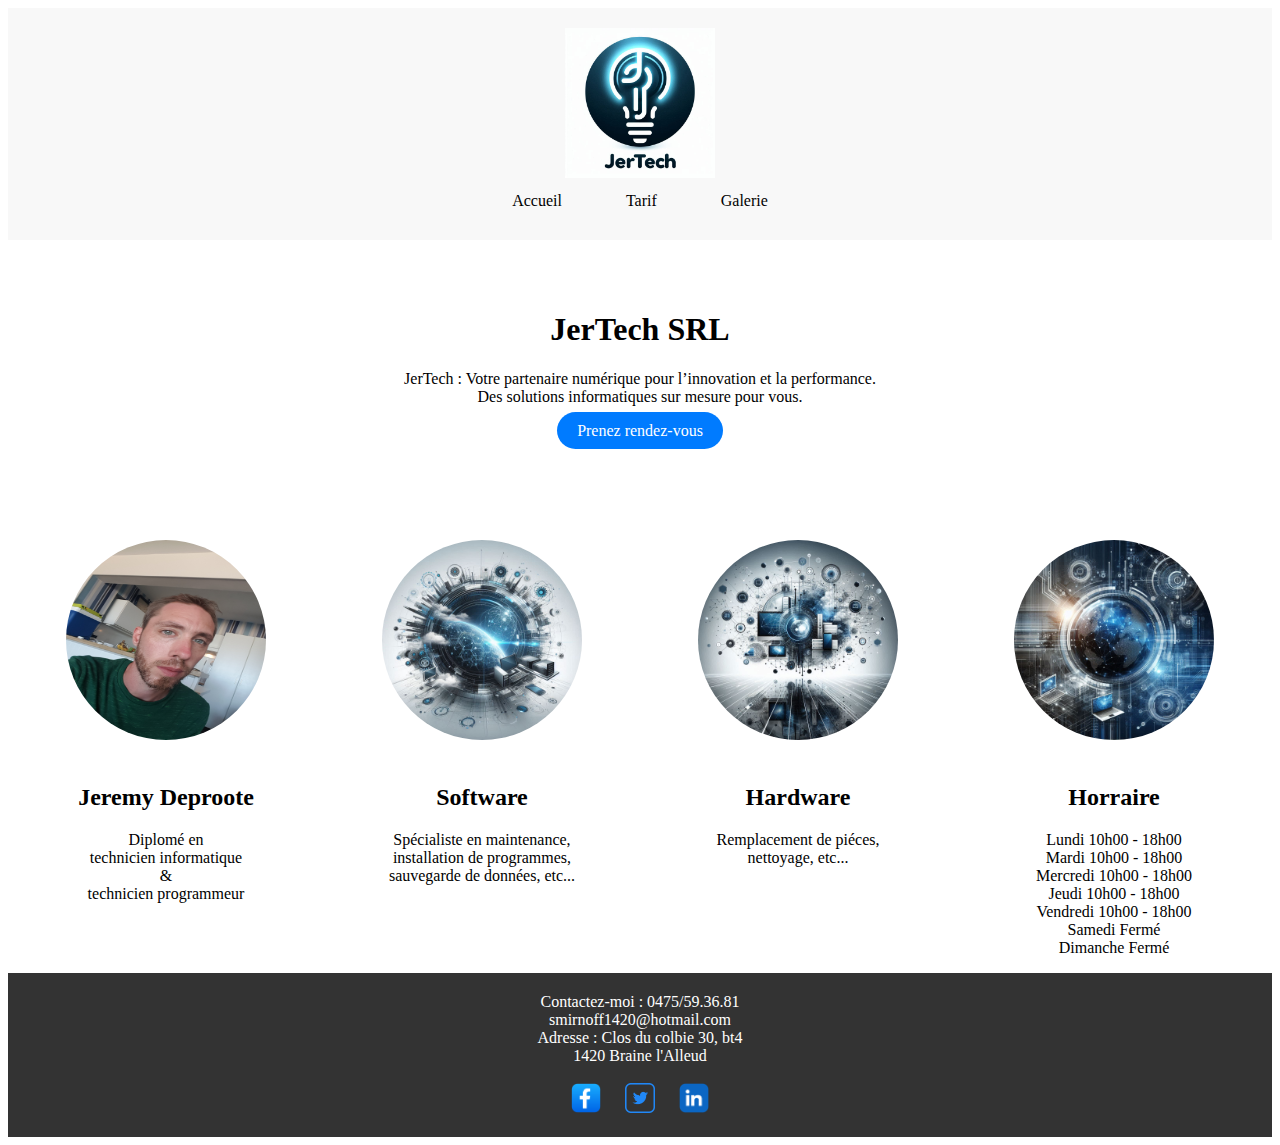
==== 1er.html @ d6b2029c "first commit" ====
<!DOCTYPE html>
<html lang="fr">
  <head>
    <meta charset="UTF-8" />
    <meta name="viewport" content="width=device-width, initial-scale=1.0" />
    <title>JerTech - Accueil</title>
    <link rel="stylesheet" href="styles.css" />
  </head>
  <body>
    <header>
      <div class="logo">
        <img src="images/jer (2).jpg" alt="Logo" />
      </div>
      <nav>
        <ul>
          <li><a href="1er.html">Accueil</a></li>
          <li><a href="tarif.html">Tarif</a></li>
          <li><a href="galerie.html">Galerie</a></li>
        </ul>
      </nav>
    </header>

    <main>
      <section class="section-principale">
        <h1>JerTech SRL</h1>
        <p>
          JerTech : Votre partenaire numérique pour l’innovation et la
          performance. <br />Des solutions informatiques sur mesure pour vous.
        </p>
        <a href="mailto: smirnoff1420@hotmail.com" class="bouton-inscription"
          >Prenez rendez-vous</a
        >
      </section>

      <section class="intervenants">
        <div class="intervenant">
          <img src="images/20190630_155939.jpg" alt="Intervenant 1" />
          <h2>Jeremy Deproote</h2>
          <p>
            Diplomé en <br />
            technicien informatique <br />
            & <br />
            technicien programmeur
          </p>
        </div>
        <div class="intervenant">
          <img
            src="images/_cbdb349a-47a9-4908-bf88-cc09fbea6aa1.jpg"
            alt="Intervenant 2"
          />
          <h2>Software</h2>
          <p>
            Spécialiste en maintenance, <br />
            installation de programmes, <br />
            sauvegarde de données, etc...
          </p>
        </div>
        <div class="intervenant">
          <img
            src="images/_9c9d2d70-c1bf-49b2-bda9-29300f82c64f.jpg"
            alt="Intervenant 3"
          />
          <h2>Hardware</h2>
          <p>Remplacement de piéces, <br />nettoyage, etc...</p>
        </div>
        <div class="intervenant">
          <img src="images/horraire.jpg" alt="Intervenant 4" />
          <h2>Horraire</h2>
          <p>
            Lundi 10h00 - 18h00 <br />
            Mardi 10h00 - 18h00 <br />
            Mercredi 10h00 - 18h00 <br />
            Jeudi 10h00 - 18h00 <br />
            Vendredi 10h00 - 18h00 <br />
            Samedi Fermé <br />
            Dimanche Fermé
          </p>
        </div>
      </section>
    </main>

    <footer>
      <div class="contact">
        <p>Contactez-moi : 0475/59.36.81</p>
        <p>smirnoff1420@hotmail.com</p>
        <p>Adresse : Clos du colbie 30, bt4</p>
        <p>1420 Braine l'Alleud</p>
        <br />
      </div>
      <div class="reseaux-sociaux">
        <a href="https://www.facebook.com/?locale=fr_FR"
          ><img
            src="images/vecteezy_facebook-png-icon_16716481.png"
            alt="Facebook"
        /></a>
        <a href="https://twitter.com/?lang=fr"
          ><img
            src="images/vecteezy_twitter-logo-icone-social-medias-icone_23741198.png"
            alt="Twitter"
        /></a>
        <a href="https://fr.linkedin.com"
          ><img
            src="images/vecteezy_linkedin-png-icon_16716470.png"
            alt="LinkedIn"
        /></a>
      </div>
    </footer>
  </body>
</html>
---- styles.css ----
/* Styles pour le logo et le menu de navigation */
header {
  background-color: #f8f8f8;
  padding: 20px 0;
  text-align: center;
}

.logo img {
  width: 150px;
}

nav ul {
  list-style-type: none;
  margin: 0;
  padding: 0;
}

nav ul li {
  display: inline;
  margin: 0 10px;
}

nav ul li a {
  text-decoration: none;
  color: #333;
}

/* Styles pour la section principale */
.section-principale {
  text-align: center;
  padding: 50px 0;
}

.bouton-inscription {
  background-color: #007bff;
  color: #fff;
  padding: 10px 20px;
  text-decoration: none;
  border-radius: 50px;
}

/* Styles pour les intervenants */
.intervenants {
  display: flex;
  justify-content: space-around;
  margin-top: 50px;
}

.intervenant {
  text-align: center;
}

.intervenant img {
  width: 200px;
  border-radius: 50%;
  margin-bottom: 20px;
  height: 200px;
}

/* Styles pour le pied de page */
footer {
  background-color: #333;
  color: #fff;
  padding: 20px 0;
  text-align: center;
}

.contact p {
  margin: 0;
}

.reseaux-sociaux img {
  width: 30px;
  margin: 0 10px;
}

/*Mise en forme de la table tarif */
table.tarifs {
  width: 100%;
  border-collapse: collapse;
  margin: 20px 0;
  font-size: 18px;
  text-align: left;
}

table.tarifs th,
table.tarifs td {
  border: 1px solid #ddd;
  padding: 8px;
}

table.tarifs th {
  background-color: #f2f2f2;
  font-weight: bold;
}

/* Styles pour les liens de navigation */
nav ul li a {
  color: black;
  /* Couleur du texte par défaut */
  text-decoration: none;
  padding: 10px 20px;
  display: inline-block;
  transition: background-color 0.3s, color 0.3s;
  border-radius: 50px;
  /* Transition pour un changement en douceur */
}

/* Changement de couleur au survol */
nav ul li a:hover {
  background-color: #137dff;
  /* Couleur de fond au survol */
  color: white;
  /* Couleur du texte au survol */
}

/* Styles de la galerie */
.galerie {
  padding: 20px;
  text-align: center;
}

.galerie h1 {
  margin-bottom: 20px;
  font-size: 2em;
}

.photos {
  display: flex;
  flex-wrap: wrap;
  justify-content: center;
}

.photo {
  margin: 10px;
  overflow: hidden;
  width: calc(25% - 20px);
  /* Ajustez la largeur en fonction de la taille désirée */
  position: relative;
}

.photo img {
  width: 100%;
  height: auto;
  display: block;
  transition: transform 0.3s;
}

.photo:hover img {
  transform: scale(1.1);
}

/* Responsiveness */
@media (max-width: 768px) {
  .photo {
    width: calc(50% - 20px);
  }
}

@media (max-width: 480px) {
  .photo {
    width: calc(100% - 20px);
  }
}
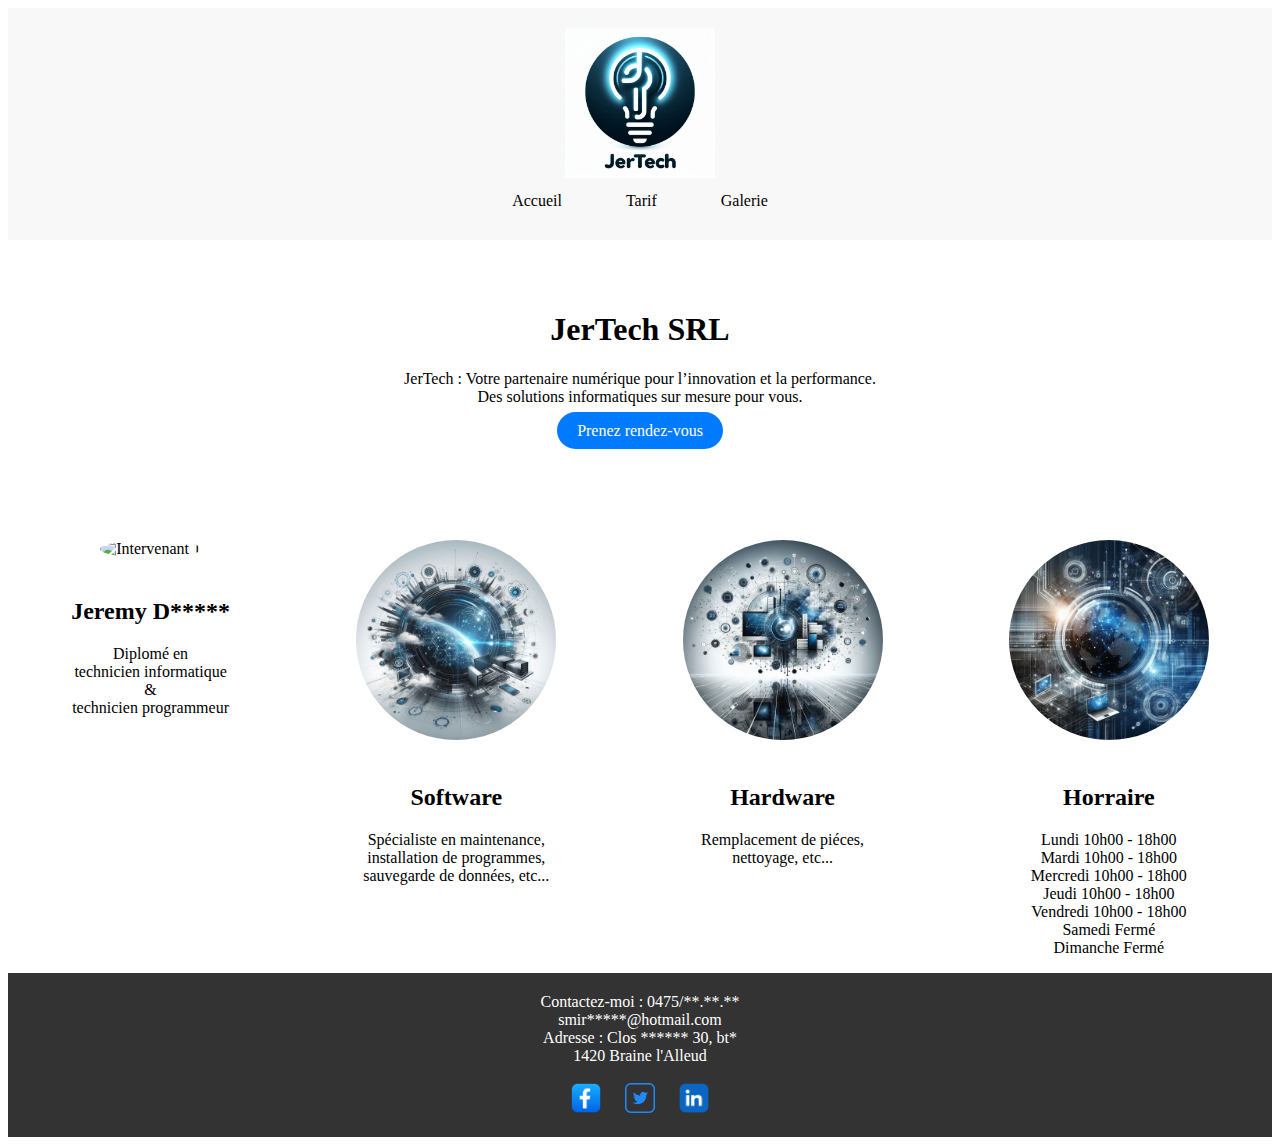
==== commit 81d3bb9a: "a debuguer" ====
--- a/1er.html
+++ b/1er.html
@@ -27,15 +27,15 @@
           JerTech : Votre partenaire numérique pour l’innovation et la
           performance. <br />Des solutions informatiques sur mesure pour vous.
         </p>
-        <a href="mailto: smirnoff1420@hotmail.com" class="bouton-inscription"
+        <a href="mailto: smir*****@hotmail.com" class="bouton-inscription"
           >Prenez rendez-vous</a
         >
       </section>
 
       <section class="intervenants">
         <div class="intervenant">
-          <img src="images/20190630_155939.jpg" alt="Intervenant 1" />
-          <h2>Jeremy Deproote</h2>
+          <img src="images/jean.webp" alt="Intervenant 1" />
+          <h2>Jeremy D*****</h2>
           <p>
             Diplomé en <br />
             technicien informatique <br />
@@ -81,9 +81,9 @@
 
     <footer>
       <div class="contact">
-        <p>Contactez-moi : 0475/59.36.81</p>
-        <p>smirnoff1420@hotmail.com</p>
-        <p>Adresse : Clos du colbie 30, bt4</p>
+        <p>Contactez-moi : 0475/**.**.**</p>
+        <p>smir*****@hotmail.com</p>
+        <p>Adresse : Clos ****** 30, bt*</p>
         <p>1420 Braine l'Alleud</p>
         <br />
       </div>
--- a/styles.css
+++ b/styles.css
@@ -142,23 +142,11 @@
 .photo img {
   width: 100%;
   height: auto;
+  border-radius: 5%;
   display: block;
   transition: transform 0.3s;
 }
 
 .photo:hover img {
   transform: scale(1.1);
-}
-
-/* Responsiveness */
-@media (max-width: 768px) {
-  .photo {
-    width: calc(50% - 20px);
-  }
-}
-
-@media (max-width: 480px) {
-  .photo {
-    width: calc(100% - 20px);
-  }
-}
+}